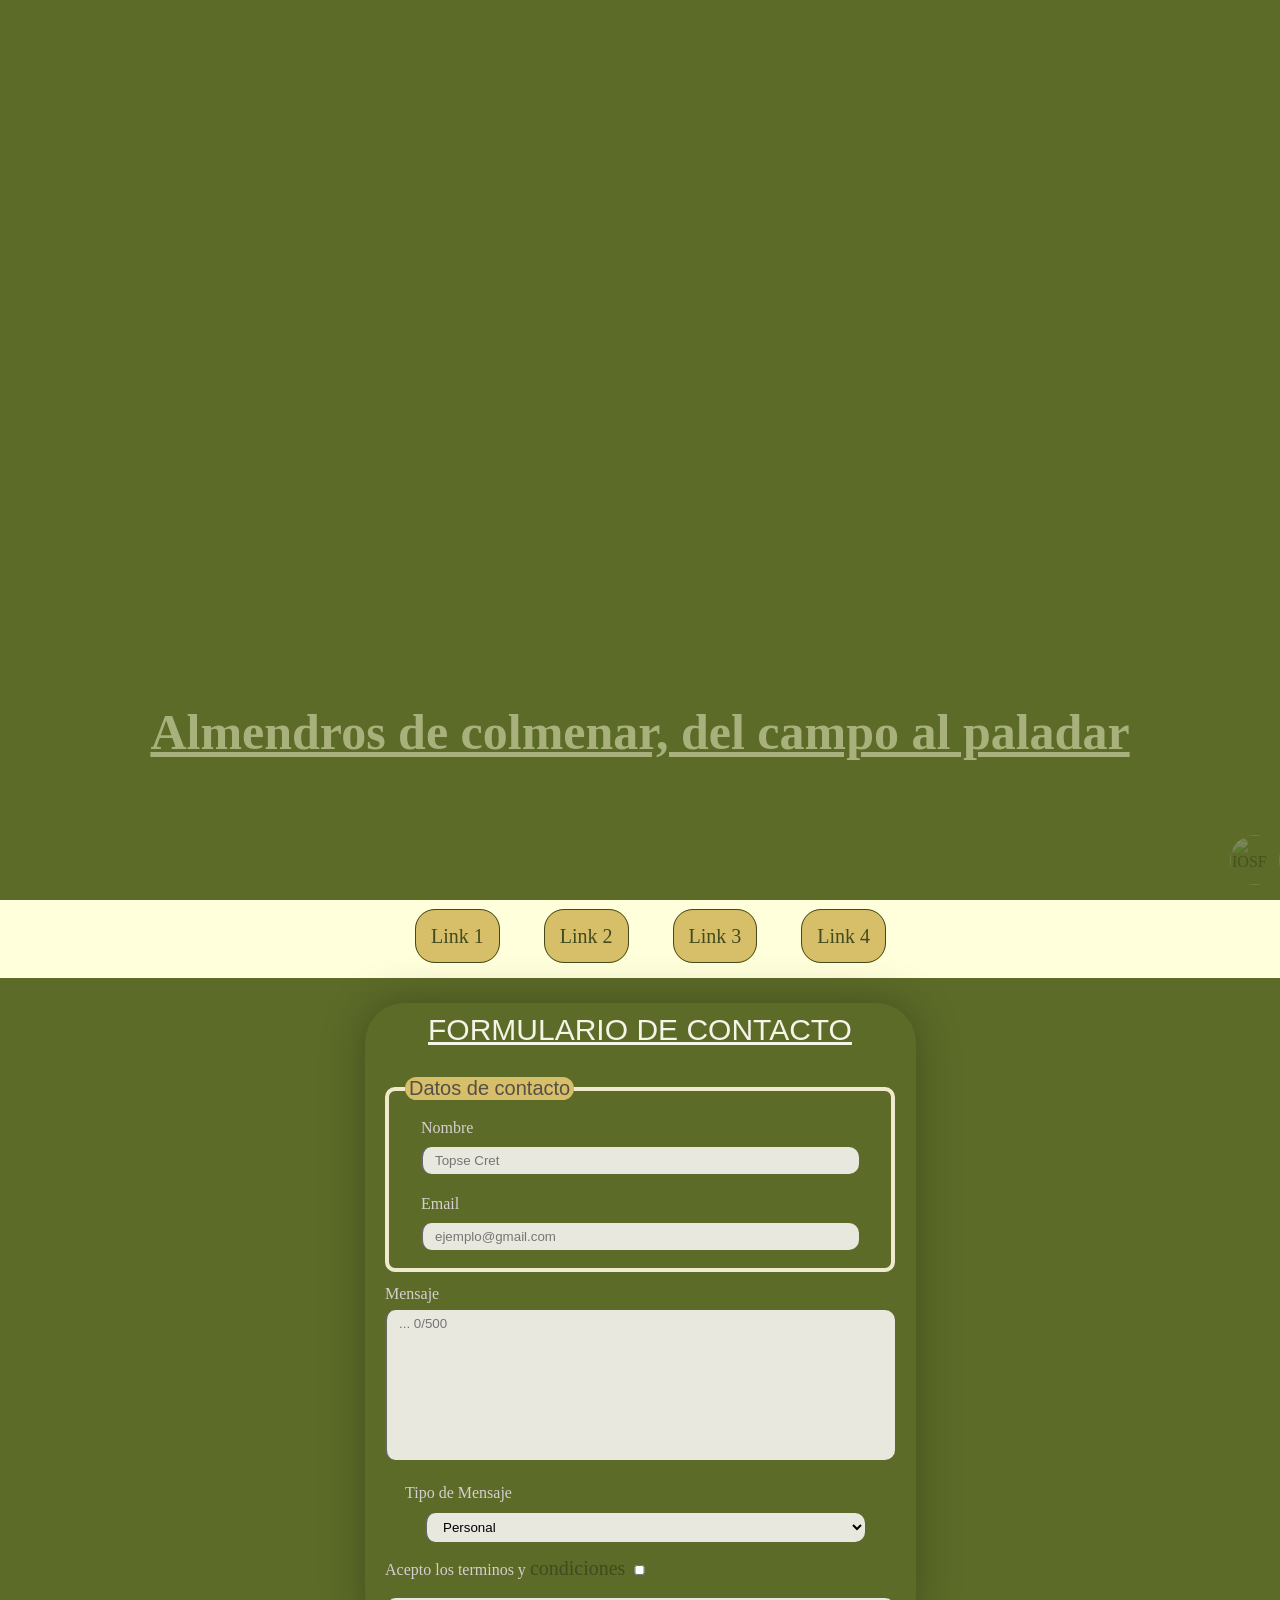
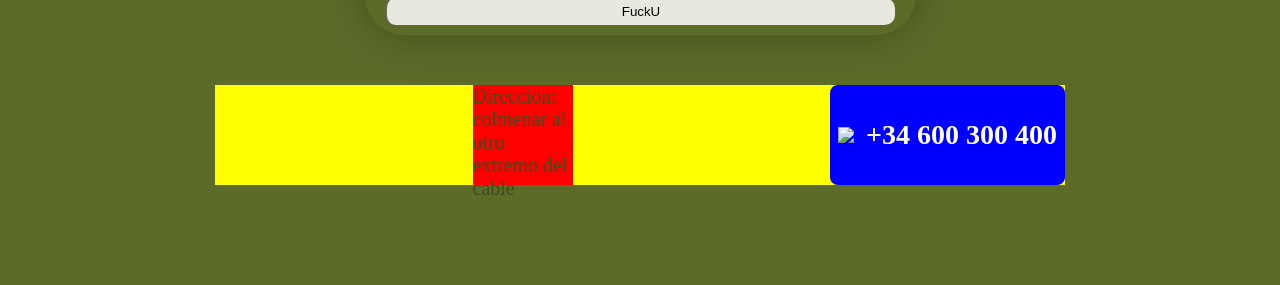
==== contact0/text area/index.html @ 40013c35 "tercer commit" ====
<!DOCTYPE html>
<html lang="en">
<head>
    <meta charset="UTF-8">
    <meta name="viewport" content="width=device-width, initial-scale=1.0">
    <title>areas de texto</title>
    <link rel="stylesheet" href="style.css">
</head>
<body>
    <header class="header">
        <div class="overlay">
           
        </div>
        <div class="header__item-conteiner"></div>
            <img class="lheader" src="../../layout/almendras.png" alt="">
            <h1>Almendros de colmenar, del campo al paladar</h1>
        </div>
    </header>
    <!--NAVBAR-->
    <nav class="nav">
        <div class="nav__div">
            <ul class="nav__list">
                <li class="nav__item"><a class="nav__link link--bottom" href="">Link 1</a>
                </li>
                <li class="nav__item"><a class="nav__link link--bottom" href="">Link 2</a>
                </li>
                <li class="nav__item"><a class="nav__link link--bottom" href="">Link 3</a>
                </li>
                <li class="nav__item"><a class="nav__link link--bottom" href="">Link 4</a>
                </li>
            </ul>
    </div>
    </nav>
    <form>
        <h2>formulario de contacto</h2>
        <!--SIMPLY_INPUTS-->
        <fieldset>
            <legend>Datos de contacto</LEgend>
            <div class="form_input">
                <label >Nombre
                <input type="text" placeholder="Topse Cret">
                </label>
            </div>
            <div class="form_input">
                <label >Email
                <input type="email" placeholder="ejemplo@gmail.com">
                </label>
            </div>
        </fieldset>
        <!--TEXT_AREA-->
        <div class="form_input">
            <label >Mensaje
            <textarea maxlength="500" placeholder="... 0/500"></textarea>
            </label>
        </div>
        <div>
            <!--SELECT_OPTION-->
            <label class="l2">Tipo de Mensaje
            <select  >
                    <option> Personal</option>
                    <option>Queja</option>
                    <option>Sugerencia</option>
                    <option>Erotico</option>   
                    </select>
            </label>
        </div>
        <!--TERMS_CHECKBOX-->
        <div  class="form_input" class="terms">
            <label >Acepto  los terminos y <a href="descarga.png" target="_blank">condiciones</a>
            <input type="checkbox" class="checkbox">
            </label>
        <!--BOTTOM_SEND-->    
        </div>    
            <div class="submit">
            <input type="submit" value="FuckU">
        </div>
    </form>
<div class="div__00">
    <div class="div__01">
        <a href="https://www.google.com/maps/place/29710+Pollo+Pelao,+M%C3%A1laga/@36.9076407,-4.1652622,18z/data=!3m1!4b1!4m6!3m5!1s0xd7269922da2b573:0xa3d040cccaa624e1!8m2!3d36.907394!4d-4.1636941!16s%2Fg%2F11xg841xc?authuser=0&entry=ttu&g_ep=EgoyMDI1MDgyNC4wIKXMDSoASAFQAw%3D%3D">Direccion: colmenar al otro extremo del cable</a>
        
    </div>
    <div class="div__02">
        <img class="wicon" src="../../on.png" >
        <span class="wnumber">+34 600 300 400</span>
    </div>


</div>
    <div class="box__icon" ><img class="icon" title="IOSF" src="../../icon.png"></div>

    <div class="box__cateto">
        <img class="cateto" src="../../Captura de pantalla 2025-08-27 161728.png" alt="">
    </div>
</body>
</html>
---- contact0/text area/style.css ----
body{
    margin: 0;

    
    background-color: #5c6b28;
    min-height: 100vh;
        
}
/*HEADER SECTION*/
h1  {
    margin: 0;
    color: #ffffdb;
    font-size: 50px;
    text-wrap: balance;
    text-decoration: underline;
}
.p1{
    color: #ffffdb;
    font-weight: bold;
    text-decoration: underline;
    margin-bottom: 10px;
    font-size: 25px;
    text-justify: auto;
    text-wrap: balance;
    flex-wrap: wrap;
    box-sizing: border-box;
}
.overlay{
    height: 100vh;
    width: 100%;
    background-color: #5c6b2888;
    position: absolute;
    z-index: 1;
}
.header{
    justify-content: center;
    height: 100vh;
    box-sizing: border-box;
    
    background-repeat: no-repeat;   /* evita la repetición */
    background-size: cover;         /* reescala para cubrir todo el contenedor */
    background-position: center;    /* la centra */
    display: flex;
    flex-wrap: wrap;
    align-items: center;
}

.header__item-conteiner{
    
    z-index: 10;
    position: relative;
    text-align: center;
    max-width: 700px;
    overflow: hidden;
}
.lheader{
    width: 100%;
    overflow: hidden;
    border-radius: 65%;
    border: 5px solid #5c6b28 ;
}

/*---NAV--SECTION----*/
.nav{
    
    width: 100%;
    padding-right: 40px;
    background-color: #ffffdb;
    
    
}
.nav__div{
    width: 570px;
    margin: auto;

}
.nav__list{
    justify-content: center;
    margin: auto;
}
.nav__item{
    display: inline-block;
    margin-top: 15px;
    margin-bottom: 20px;
    margin-left: 20px;
    margin-right: 20px;
    padding-top: 10px;
    padding-bottom: 10px;
    
}

a{
    color: #414b1d;
    text-decoration: none;
    font-size: 20px;
}
.link--bottom{
background-color: #d7be69;
padding: 15px;
border-radius: 20px;
border: 1px solid #414b1d;

}
.link--bottom:hover{
    transition: 1s;
    background-color: #5c6b28;
    color: #d7be69;

}


    form{
        padding: 0.5px;
        background-color: #5c6b28;
        max-width: 550px;
        box-shadow: 0px 0px 45px #0004;
        margin: auto;
        margin-top: 25px;
        margin-bottom: 50px;
        border-radius: 40px; 
        padding-top: 10px; 
}
    .form_input{       
        padding: 6px  20px;
    
    
}
    .submit{
        padding: 6px 20px;
        padding-bottom: 10px;
        margin: auto;
    
}   
h2{
    margin: 0;
    padding-bottom: 30px;
    color: #f6f3e7;
    font-size: 30px;
    text-align: center;
    text-decoration: underline;
    font-family: sans-serif;
    font-weight: 300;
    text-transform: uppercase;
}



input, textarea, select {
    
    width: 100%;
    background-color: #e9e8de;
    box-sizing: border-box; /*esto es para que ocupe todo sin que elimine la barra de scroll*/
    padding: 6px 12px;
    border: none;/*se pone antes del "left para quye no se sobrescriban, se eliminan los por defectos y luego pones el que desees*/
    border-left: 2px solid #666;
    border-radius: 10px;
    
    
}

textarea{
    min-width: 100%;
    font-family: sans-serif;
    resize: none;
    min-height: 150px;
    max-height: 250px;
    padding: 6px 12px;
    border: none;
    border-left: 2px solid #666;
    
}
label{
    line-height: 2em;
    font-size: 0.88;
    color: #d6cfcf;
}
.checkbox{
    width: auto;
    height: 10px;
}
select{
    width: 80%;
    margin: 4px 20px 4px 60px;

}
option{
    border-radius: 10px;
    background-color: #e9e8de;

}
.l2{
    margin-left: 40px;
}
.terms{
    margin-left: 20px;
    padding-left: 20px;
}
fieldset{
    border-radius: 10px;
    margin-right: 20px;
    margin-left: 20px;
    border: 4px solid #f0eacc;
}
legend{
    font-size: 20px;
    font-family: sans-serif;
    color: #545048;
    background-color: #d7be69;
    border-radius: 20px;
    padding: 0 4px;
    margin: 0 4px;
}
.div__00{
    min-width: 550px;
    max-width: 850px;
    margin: auto;
    margin-bottom: 50px;
    display: flex;
    background-color: yellow;
    
    
}
.div__01{
    
    width: 100px;
    height: 100px;
    margin: auto;
    background-color: red
    
}
.div__02{
    display: inline-flex;        /* alinea icono y número en fila */
    align-items: center;         /*   centra verticalmente */
    gap: 12px;                   /*   espacio entre icono y número */
    background-color: blue;
    padding: 8px;                /*   opcional, margen interior */
    border-radius: 8px;   
}
.wicon{
    max-width: 100px;
    max-height: 100px;
    object-fit: contain;
    display: block;
}
.wnumber{
    font-size: 28px;             /* aumenta tamaño de fuente */
    color: white;                
    font-weight: bold;           /*   opcional: resalta el número */
    line-height: 1;              /*   evita saltos raros verticales */
    white-space: nowrap;         /*   que no se parta el número */
}
.div__text{
    background-color: red;
    color: #fff;
}
.icon{
    position: fixed;
    right: 0;
    bottom: 15px;
    width: 50px;
    height: 50px;
    border-radius: 50%;
    opacity: 0.5;
    
    
}
.box__icon{
    width: 50px;
    height: 50px;
}
.icon:hover{
    opacity: 1;
    transition: 0.5s;
    
}
.box__cateto{
    
    
    margin:auto;
    display: flex;
}
.cateto{
    box-shadow: 0 0 45px #0004;
    border-radius: 50px;
    margin:auto;
    justify-content: center;
}
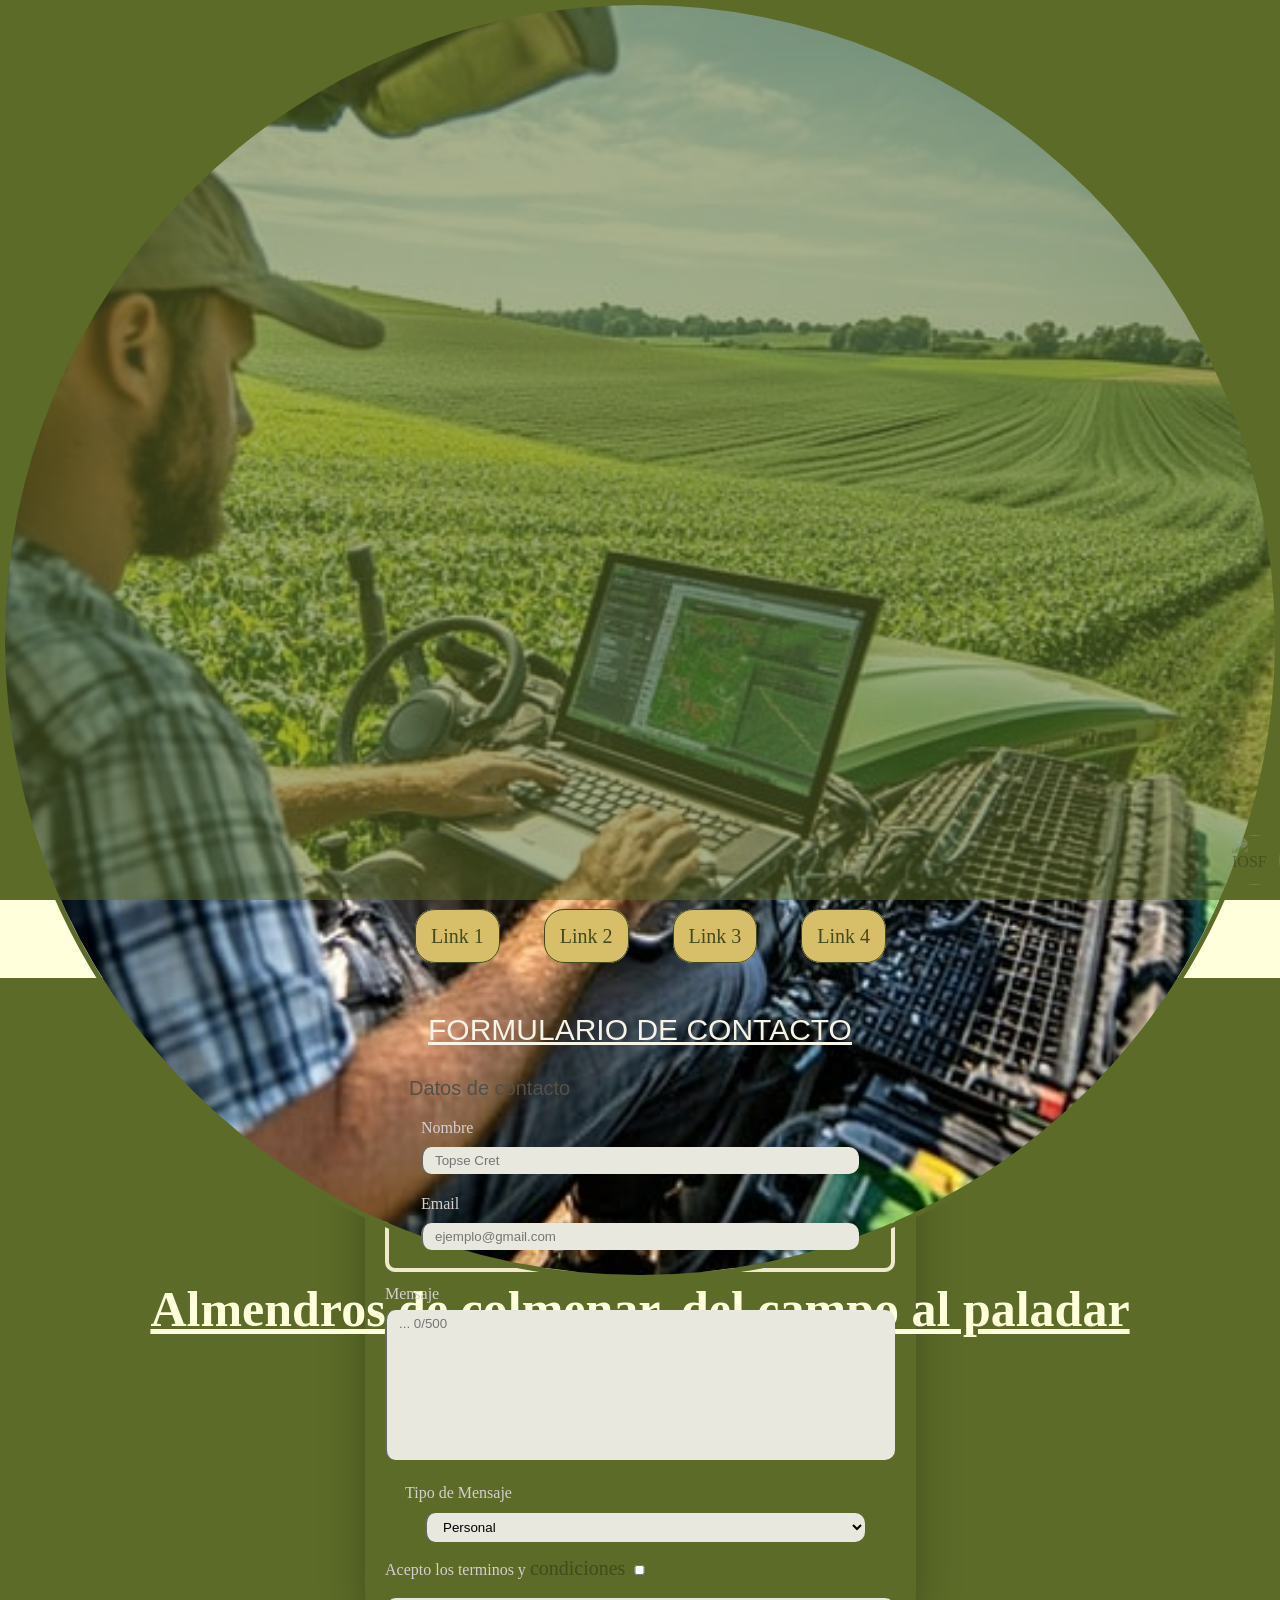
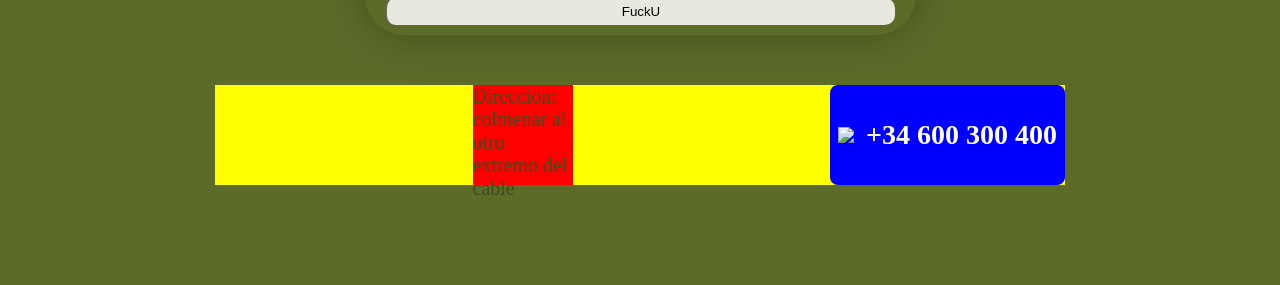
==== commit 50bf0822: "fix background" ====
--- a/contact0/text area/index.html
+++ b/contact0/text area/index.html
@@ -12,7 +12,7 @@
            
         </div>
         <div class="header__item-conteiner"></div>
-            <img class="lheader" src="../../layout/almendras.png" alt="">
+            <img class="lheader" src="../../contact1/farmer2.jpg" alt="">
             <h1>Almendros de colmenar, del campo al paladar</h1>
         </div>
     </header>
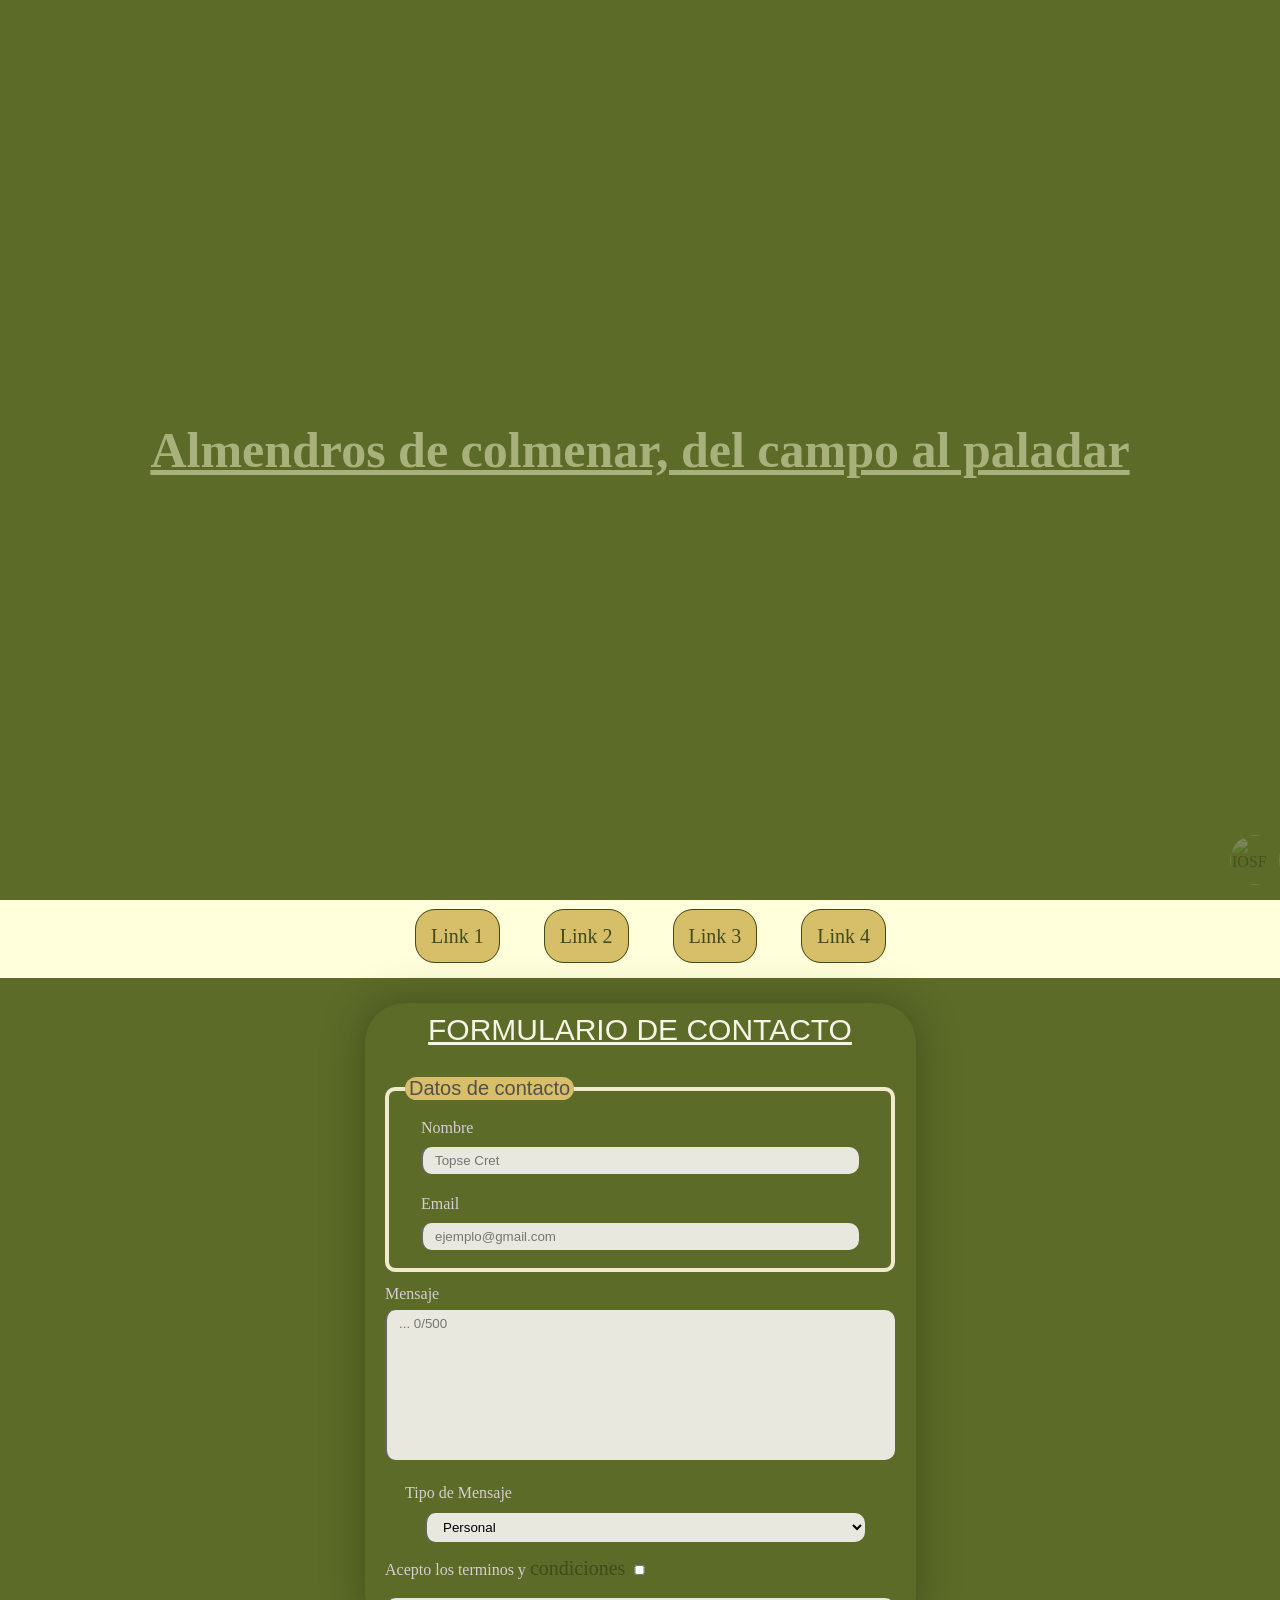
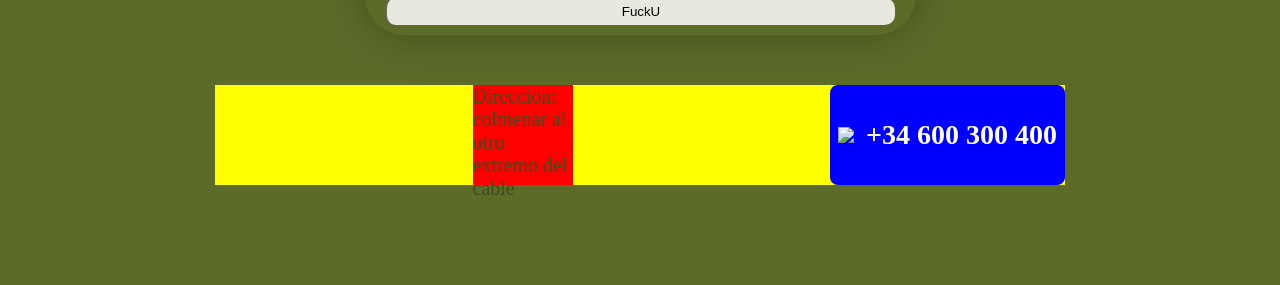
==== commit e95ef9c3: "seleccion de form para contact" ====
--- a/contact0/text area/index.html
+++ b/contact0/text area/index.html
@@ -12,7 +12,7 @@
            
         </div>
         <div class="header__item-conteiner"></div>
-            <img class="lheader" src="../../contact1/farmer2.jpg" alt="">
+           <!-- <img class="lheader" src="../../contact1/farmer2.jpg" alt="">-->
             <h1>Almendros de colmenar, del campo al paladar</h1>
         </div>
     </header>
